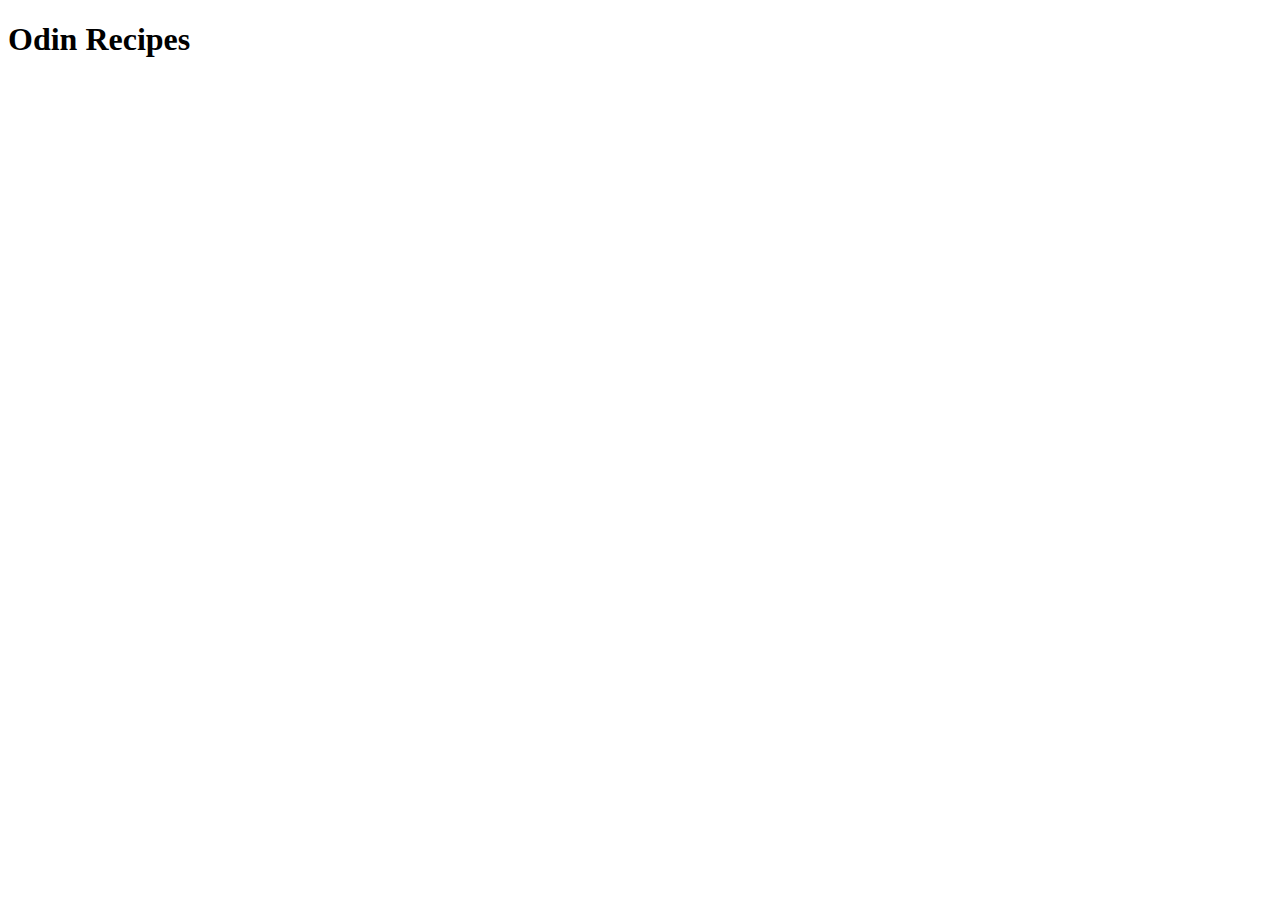
==== index.html @ 108fa9c9 "Edit README and created index.html" ====
<!DOCTYPE html>
<html lang="en">
<head>
    <meta charset="UTF-8">
    <meta http-equiv="X-UA-Compatible" content="IE=edge">
    <meta name="viewport" content="width=device-width, initial-scale=1.0">
    <title>Odin Recipes</title>
</head>
<body>
    <h1>Odin Recipes</h1>
</body>
</html>
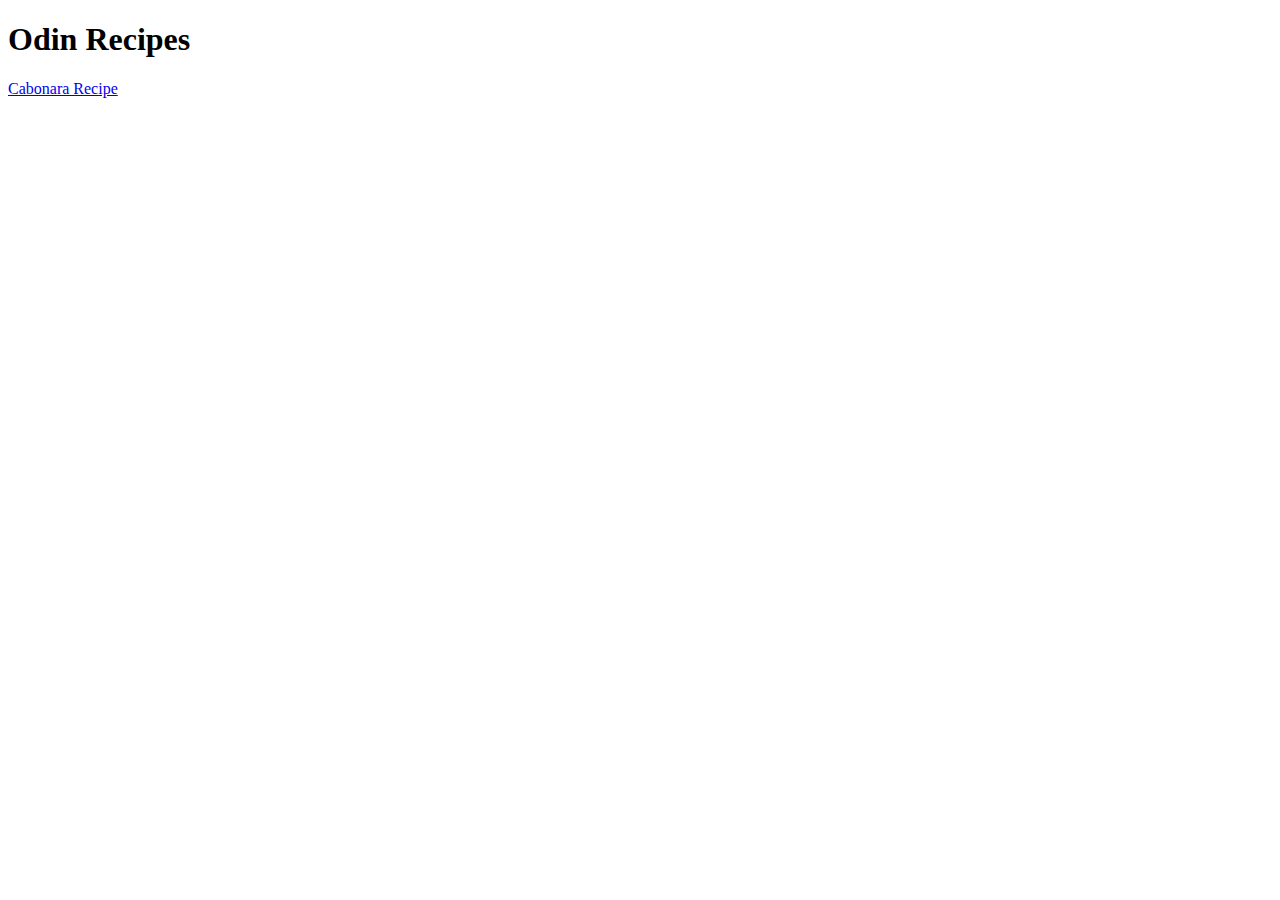
==== commit e56eea7e: "Creating the Cabonara.html webpage and attaching it to a hyperlink on index.html" ====
--- a/index.html
+++ b/index.html
@@ -8,5 +8,6 @@
 </head>
 <body>
     <h1>Odin Recipes</h1>
+    <a href="recipes/cabonara.html">Cabonara Recipe</a>
 </body>
 </html>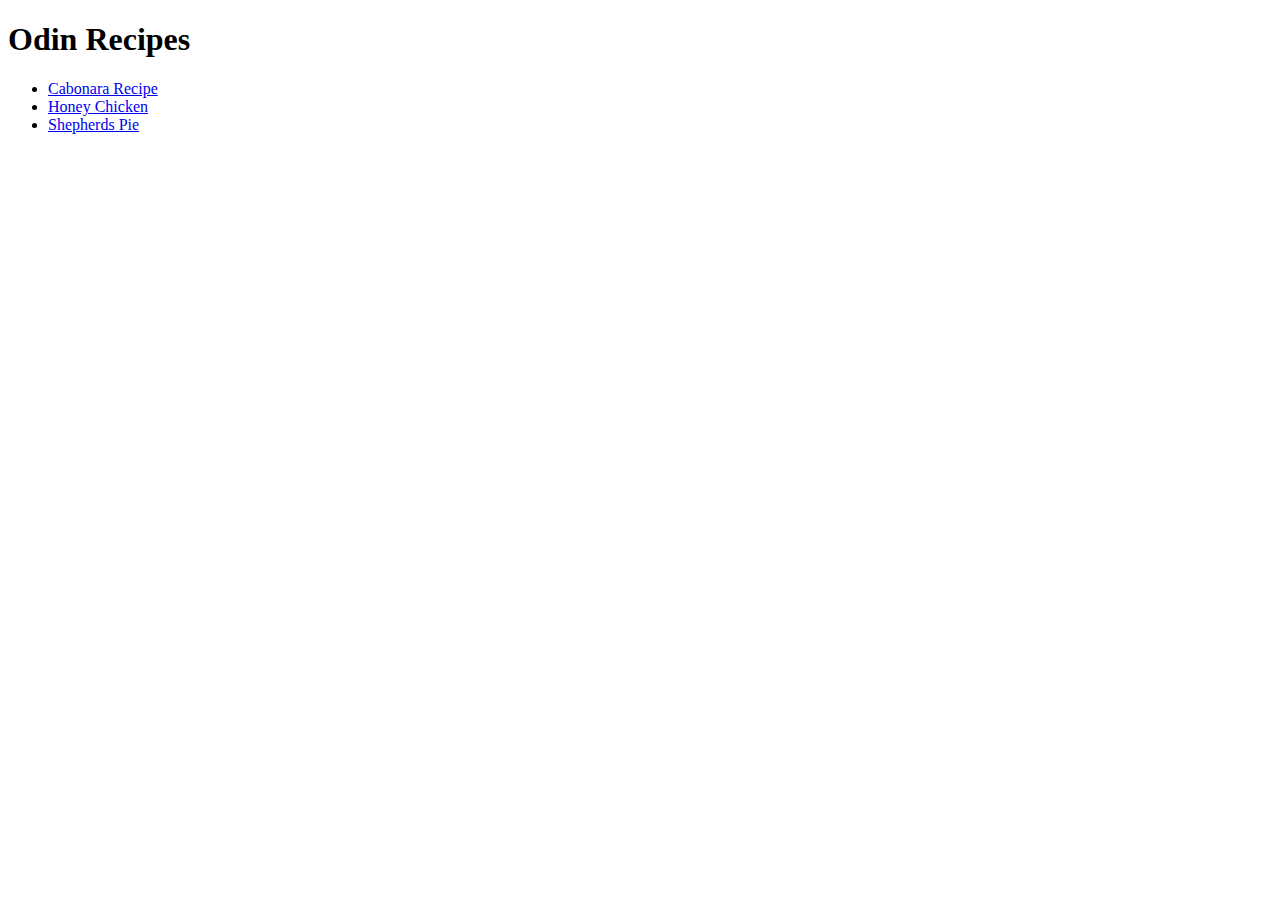
==== commit 503ee1f8: "Added two hyperlinks to recently created webpages" ====
--- a/index.html
+++ b/index.html
@@ -8,6 +8,10 @@
 </head>
 <body>
     <h1>Odin Recipes</h1>
-    <a href="recipes/cabonara.html">Cabonara Recipe</a>
+        <ul>
+            <li><a href="recipes/cabonara.html">Cabonara Recipe</li></a>
+            <li><a href="recipes/honeychicken.html">Honey Chicken</li></a>
+            <li><a href="recipes/shepherdspie.html">Shepherds Pie</li></a>
+        </ul>
 </body>
 </html>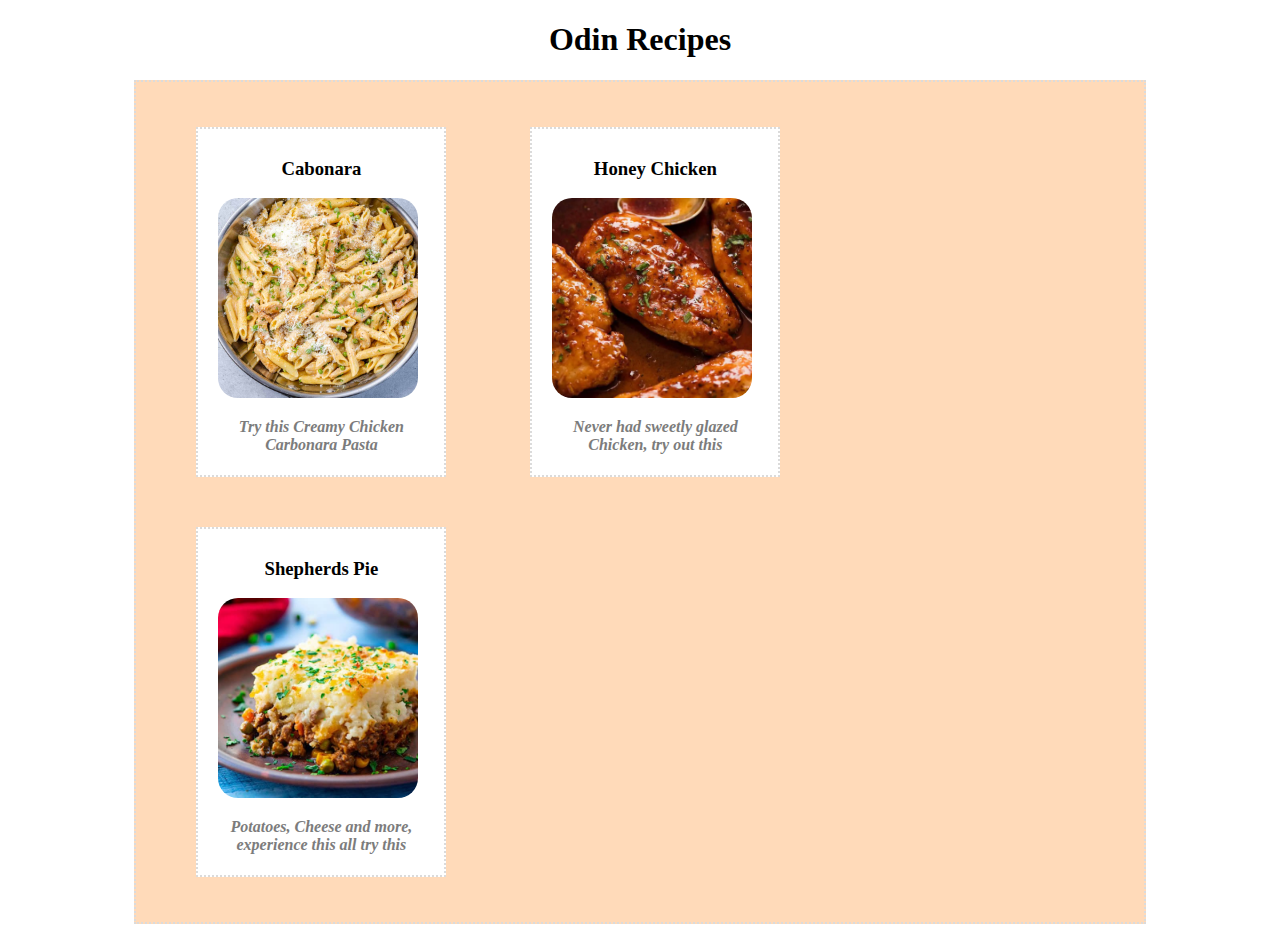
==== commit 2c7643f2: "Applying stylesheet and reconstructing homepage layout" ====
--- a/index.html
+++ b/index.html
@@ -4,14 +4,29 @@
     <meta charset="UTF-8">
     <meta http-equiv="X-UA-Compatible" content="IE=edge">
     <meta name="viewport" content="width=device-width, initial-scale=1.0">
+    <link rel="stylesheet" type="" href="styles.css">
     <title>Odin Recipes</title>
 </head>
 <body>
-    <h1>Odin Recipes</h1>
-        <ul>
-            <li><a href="recipes/cabonara.html">Cabonara Recipe</li></a>
-            <li><a href="recipes/honeychicken.html">Honey Chicken</li></a>
-            <li><a href="recipes/shepherdspie.html">Shepherds Pie</li></a>
-        </ul>
+    <h1 class="title">Odin Recipes</h1>
+        <div id="recipes">
+            <div class="recipe-item">
+                <h3 class="sub-title"><a href="recipes/cabonara.html">Cabonara</a></h3>
+                <img class="small-img" src="images/Chicken Cabonara.jpg" alt="Chicken Cabonara">
+                <p>Try this Creamy Chicken Carbonara Pasta</p>
+            </div>
+    
+            <div class="recipe-item">
+                <h3 class="sub-title"><a href="recipes/honeychicken.html">Honey Chicken</a></h3>
+                <img class="small-img" src="images/Honey and Garlic Chicken.webp" alt="Honey Chicken">
+                <p>Never had sweetly glazed Chicken, try out this</p>
+            </div>
+    
+            <div class="recipe-item">
+                <h3 class="sub-title"><a href="recipes/shepherdspie.html">Shepherds Pie</a></h3>
+                <img class="small-img" src="images/Shepherd's Pie.jpg" alt="Shepherds Pie">
+                <p>Potatoes, Cheese and more, experience this all try this</p>
+            </div>
+        </div>
 </body>
 </html>--- a/styles.css
+++ b/styles.css
@@ -0,0 +1,46 @@
+* {
+    box-sizing: border-box;
+}
+
+.title, .sub-title {
+    text-align: center;
+}
+
+#recipes {
+  border: 2px dotted rgb(219, 219, 219);
+  margin: 0 auto;
+  padding: 20px;
+  width: 80%;
+  height: auto;
+  background-color: peachpuff;
+}
+
+.recipe-item{
+    width: 250px;
+    height: 350px;
+    background-color: white;
+    padding: 15px;
+    border: 2px dotted rgb(219, 219, 219);
+    margin: 25px 40px;
+    padding: 10px 20px;
+    display: inline-block;
+}
+
+.small-img {
+    width: 200px;
+    height: auto;
+    margin: 0 auto;
+    border-radius: 10%;
+}
+
+h3 a {
+    color: black;
+    text-decoration: none;
+}
+
+.recipe-item p {
+    font-style: italic;
+    font-weight: bold;
+    text-align: center;
+    color: rgb(124, 124, 124);
+}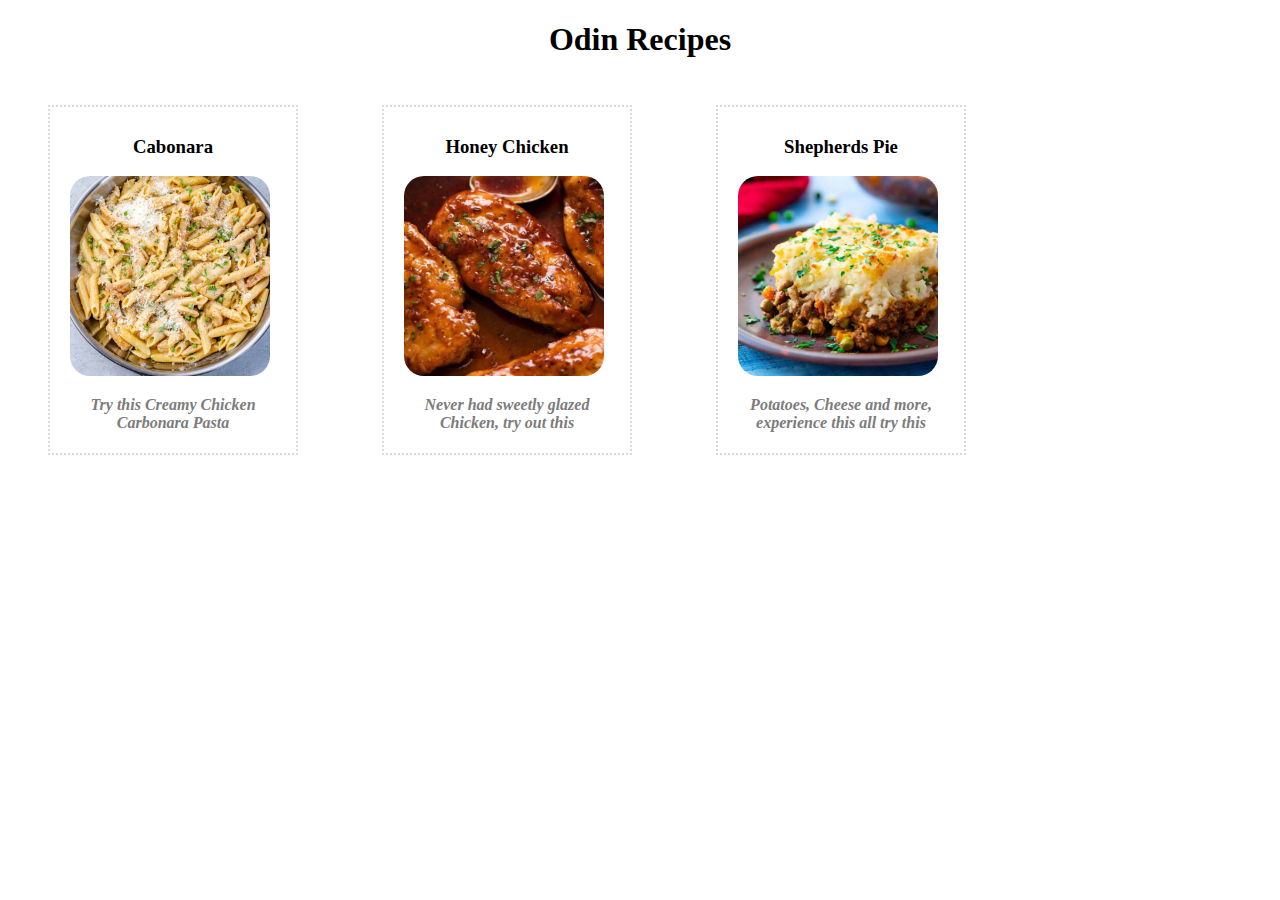
==== commit de17125b: "Editing Layout" ====
--- a/index.html
+++ b/index.html
@@ -9,7 +9,7 @@
 </head>
 <body>
     <h1 class="title">Odin Recipes</h1>
-        <div id="recipes">
+        <div class="recipes">
             <div class="recipe-item">
                 <h3 class="sub-title"><a href="recipes/cabonara.html">Cabonara</a></h3>
                 <img class="small-img" src="images/Chicken Cabonara.jpg" alt="Chicken Cabonara">
